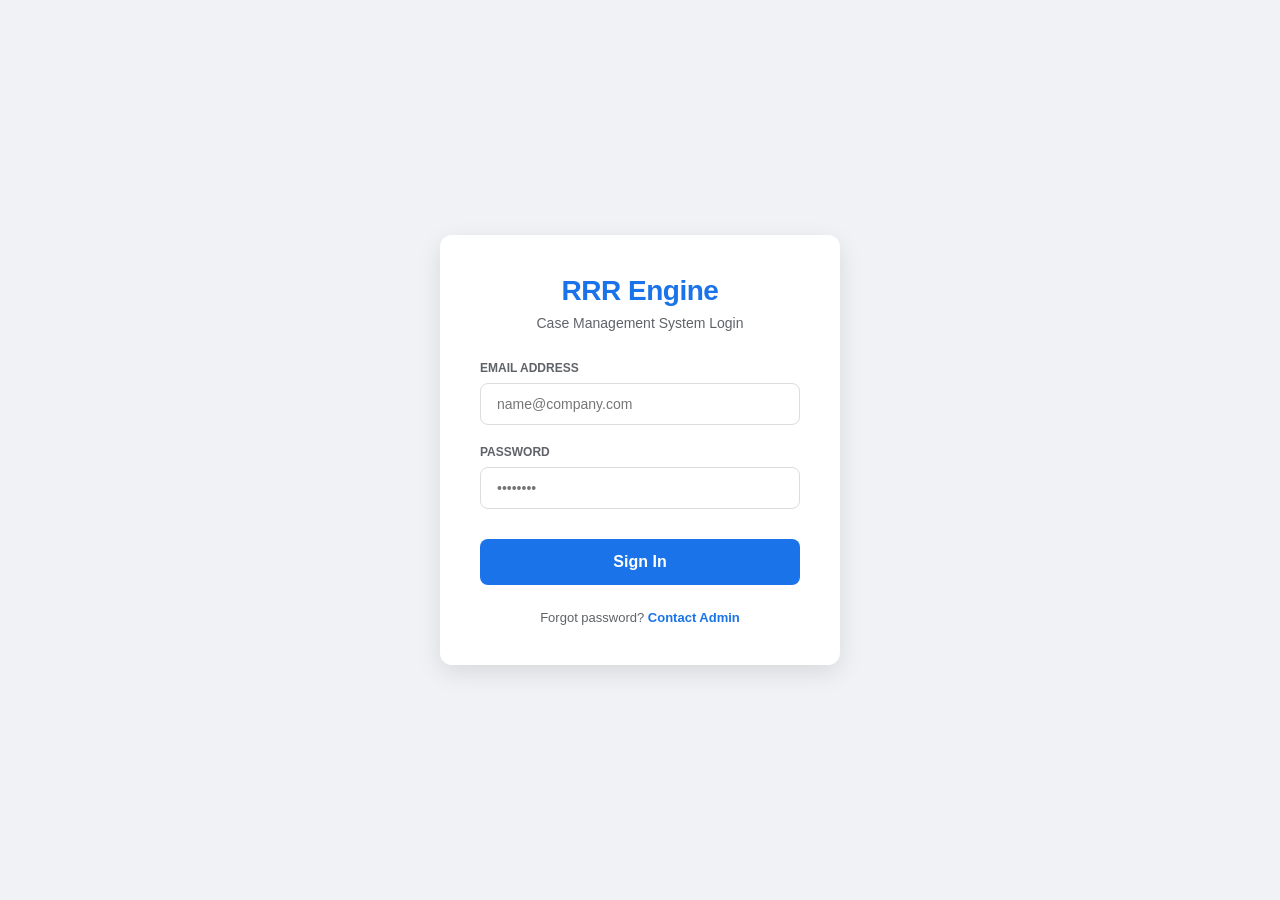
==== login.html @ 9acf3274 "add history upload button" ====
<!DOCTYPE html>
<html lang="en">
<head>
    <meta charset="UTF-8">
    <meta name="viewport" content="width=device-width, initial-scale=1.0">
    <title>RRR Engine - Secure Login</title>
    <style>
        :root { --blue: #1a73e8; --blue-dark: #1558b0; --gray: #5f6368; }
        body { font-family: 'Google Sans', Roboto, Arial, sans-serif; background: #f0f2f5; display: flex; justify-content: center; align-items: center; height: 100vh; margin: 0; }
        .login-card { background: white; padding: 40px; border-radius: 12px; box-shadow: 0 8px 24px rgba(0,0,0,0.1); width: 100%; max-width: 400px; text-align: center; box-sizing: border-box; }
        .logo { font-size: 28px; font-weight: bold; color: var(--blue); margin-bottom: 8px; letter-spacing: -0.5px; }
        .tagline { color: var(--gray); font-size: 14px; margin-bottom: 30px; }
        .input-group { text-align: left; margin-bottom: 20px; }
        label { display: block; font-size: 12px; font-weight: 600; color: var(--gray); text-transform: uppercase; margin-bottom: 8px; }
        input { width: 100%; padding: 12px 16px; border: 1.5px solid #dadce0; border-radius: 8px; font-size: 14px; transition: 0.2s; box-sizing: border-box; }
        input:focus { outline: none; border-color: var(--blue); box-shadow: 0 0 0 3px rgba(26,115,232,0.1); }
        button { width: 100%; padding: 14px; background: var(--blue); color: white; border: none; border-radius: 8px; font-size: 16px; font-weight: 600; cursor: pointer; transition: 0.3s; margin-top: 10px; }
        button:hover { background: var(--blue-dark); box-shadow: 0 4px 12px rgba(26,115,232,0.3); }
        button:disabled { background: #ccc; cursor: not-allowed; }
        .footer { margin-top: 25px; font-size: 13px; color: var(--gray); }
        .footer a { color: var(--blue); text-decoration: none; font-weight: 600; }
        #error-msg { color: #d93025; font-size: 13px; margin-top: 15px; display: none; }
    </style>
</head>
<body>

    <div class="login-card">
        <div class="logo">RRR Engine</div>
        <div class="tagline">Case Management System Login</div>
        
        <div class="input-group">
            <label>Email Address</label>
            <input type="email" id="email" placeholder="name@company.com" required>
        </div>

        <div class="input-group">
            <label>Password</label>
            <input type="password" id="password" placeholder="••••••••" required>
        </div>

        <div id="error-msg">Invalid email or password. Please try again.</div>
        
        <button onclick="handleLogin()" id="loginBtn">Sign In</button>

        <div class="footer">
            Forgot password? <a href="mailto:admin@rrr.com?subject=Password Reset Request">Contact Admin</a>
        </div>
    </div>

    <script>


        // Aapka provide kiya hua URL
        const SCRIPT_URL = "https://script.google.com/macros/s/AKfycbx_xCWWCoBc3wj-trWKYt4wYx18Od6DVOUYCgGYITooQt8d_9Mckv6dJlu_SfjnblugfA/exec";

        async function handleLogin() {
            const email = document.getElementById("email").value.trim();
            const password = document.getElementById("password").value.trim();
            const btn = document.getElementById("loginBtn");
            const err = document.getElementById("error-msg");

            if(!email || !password) { 
                err.textContent = "Please fill all fields";
                err.style.display = "block";
                return; 
            }

            // UI Changes
            btn.innerHTML = "Verifying...";
            btn.disabled = true;
            err.style.display = "none";

            try {
                // Google Apps Script ko login request bhej rahe hain
                const response = await fetch(SCRIPT_URL, {
                    method: "POST",
                    body: JSON.stringify({ action: "login", email, password })
                });

                const result = await response.json();

                if (result.status === "success") {
                    // Login Details Browser mein save karein
                    localStorage.setItem("rrr_user_role", result.role);
                    localStorage.setItem("rrr_user_email", result.email);
                    localStorage.setItem("rrr_logged_in", "true");
                    
                    // Main application par redirect karein
                    window.location.href = "index.html"; 
                } else {
                    err.textContent = "Invalid Email or Password";
                    err.style.display = "block";
                    btn.innerHTML = "Sign In";
                    btn.disabled = false;
                }
            } catch (e) {
                console.error(e);
                err.textContent = "Connection Error. Check your internet.";
                err.style.display = "block";
                btn.innerHTML = "Sign In";
                btn.disabled = false;
            }
        }

        // Enter key se login trigger karein
        document.addEventListener('keypress', (e) => {
            if (e.key === 'Enter') handleLogin();
        });
    </script>
</body>
</html>
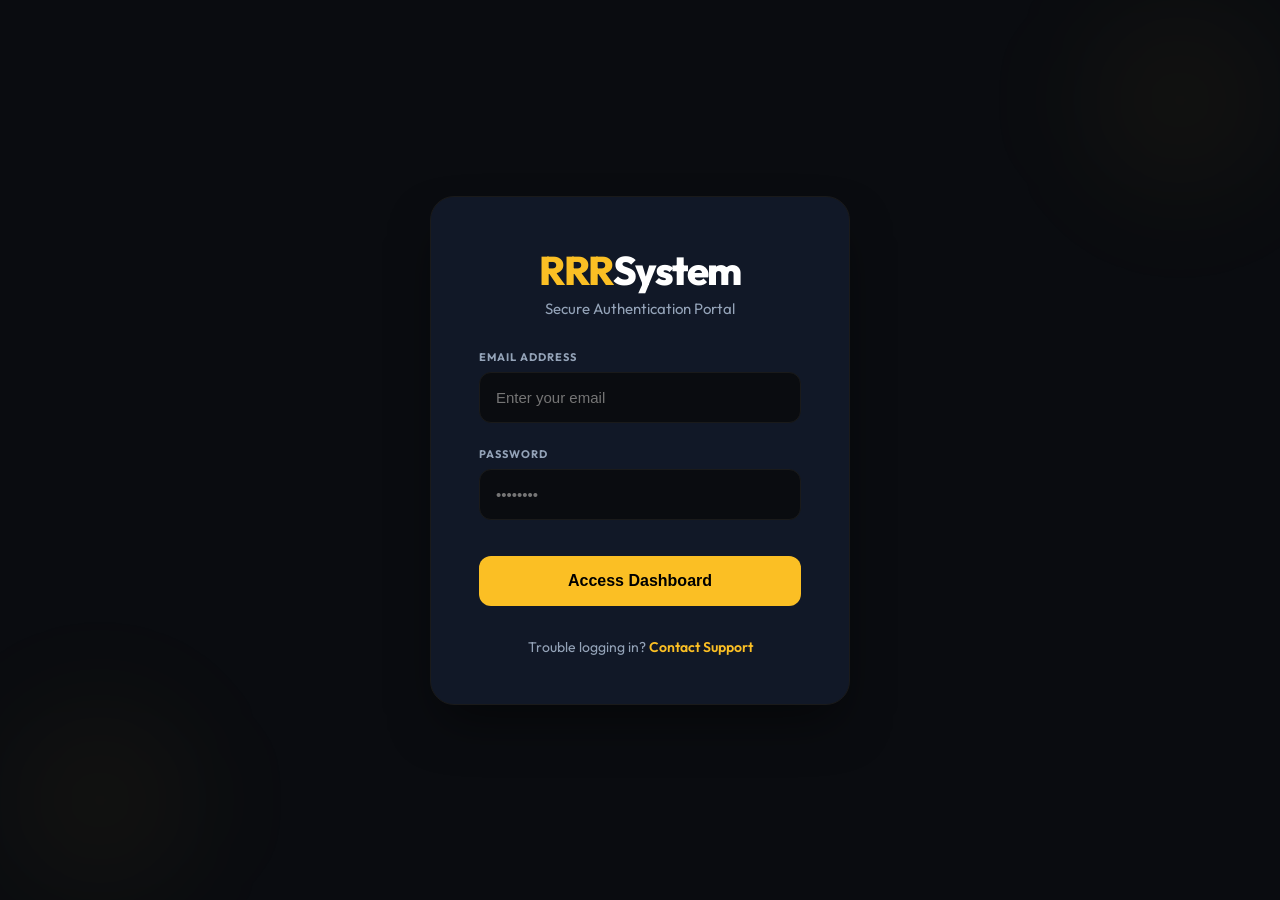
==== commit f0100c5b: "fixing bugs" ====
--- a/login.html
+++ b/login.html
@@ -4,33 +4,197 @@
     <meta charset="UTF-8">
     <meta name="viewport" content="width=device-width, initial-scale=1.0">
     <title>RRR Engine - Secure Login</title>
+    <link href="https://fonts.googleapis.com/css2?family=Outfit:wght@300;400;600;800&display=swap" rel="stylesheet">
     <style>
-        :root { --blue: #1a73e8; --blue-dark: #1558b0; --gray: #5f6368; }
-        body { font-family: 'Google Sans', Roboto, Arial, sans-serif; background: #f0f2f5; display: flex; justify-content: center; align-items: center; height: 100vh; margin: 0; }
-        .login-card { background: white; padding: 40px; border-radius: 12px; box-shadow: 0 8px 24px rgba(0,0,0,0.1); width: 100%; max-width: 400px; text-align: center; box-sizing: border-box; }
-        .logo { font-size: 28px; font-weight: bold; color: var(--blue); margin-bottom: 8px; letter-spacing: -0.5px; }
-        .tagline { color: var(--gray); font-size: 14px; margin-bottom: 30px; }
-        .input-group { text-align: left; margin-bottom: 20px; }
-        label { display: block; font-size: 12px; font-weight: 600; color: var(--gray); text-transform: uppercase; margin-bottom: 8px; }
-        input { width: 100%; padding: 12px 16px; border: 1.5px solid #dadce0; border-radius: 8px; font-size: 14px; transition: 0.2s; box-sizing: border-box; }
-        input:focus { outline: none; border-color: var(--blue); box-shadow: 0 0 0 3px rgba(26,115,232,0.1); }
-        button { width: 100%; padding: 14px; background: var(--blue); color: white; border: none; border-radius: 8px; font-size: 16px; font-weight: 600; cursor: pointer; transition: 0.3s; margin-top: 10px; }
-        button:hover { background: var(--blue-dark); box-shadow: 0 4px 12px rgba(26,115,232,0.3); }
-        button:disabled { background: #ccc; cursor: not-allowed; }
-        .footer { margin-top: 25px; font-size: 13px; color: var(--gray); }
-        .footer a { color: var(--blue); text-decoration: none; font-weight: 600; }
-        #error-msg { color: #d93025; font-size: 13px; margin-top: 15px; display: none; }
+        :root { 
+            --bg: #0a0c10; 
+            --card-bg: #111827;
+            --primary: #fbbf24; 
+            --primary-dark: #d97706; 
+            --text-main: #f1f5f9;
+            --text-muted: #94a3b8;
+            --border: #1a1a1a;
+            --input-bg: #0a0c10;
+            --radius: 12px;
+        }
+        
+        body { 
+            font-family: 'Outfit', sans-serif; 
+            background: var(--bg); 
+            display: flex; 
+            justify-content: center; 
+            align-items: center; 
+            height: 100vh; 
+            margin: 0; 
+            color: var(--text-main); 
+            overflow: hidden;
+        }
+
+        /* Subtle Animated Background Elements */
+        .bg-glow {
+            position: fixed;
+            width: 300px;
+            height: 300px;
+            background: radial-gradient(circle, rgba(251, 191, 36, 0.05) 0%, transparent 70%);
+            border-radius: 50%;
+            z-index: -1;
+            filter: blur(50px);
+        }
+        .glow-1 { top: -50px; right: -50px; }
+        .glow-2 { bottom: -50px; left: -50px; }
+
+        .login-card { 
+            background: var(--card-bg); 
+            padding: 48px; 
+            border-radius: 24px; 
+            box-shadow: 0 25px 50px -12px rgba(0, 0, 0, 0.5); 
+            width: 100%; 
+            max-width: 420px; 
+            text-align: center; 
+            box-sizing: border-box; 
+            border: 1px solid var(--border); 
+            animation: slideUp 0.6s cubic-bezier(0.34, 1.56, 0.64, 1);
+        }
+
+        @keyframes slideUp {
+            from { opacity: 0; transform: translateY(30px); }
+            to { opacity: 1; transform: translateY(0); }
+        }
+
+        .logo-wrap {
+            margin-bottom: 32px;
+        }
+        .logo { 
+            font-size: 40px; 
+            font-weight: 800; 
+            color: var(--primary); 
+            letter-spacing: -1.5px; 
+            margin-bottom: 4px;
+        }
+        .logo span { color: #fff; }
+        
+        .tagline { 
+            color: var(--text-muted); 
+            font-size: 15px; 
+            font-weight: 400;
+        }
+
+        .input-group { 
+            text-align: left; 
+            margin-bottom: 24px; 
+        }
+        
+        label { 
+            display: block; 
+            font-size: 11px; 
+            font-weight: 700; 
+            color: var(--text-muted); 
+            text-transform: uppercase; 
+            margin-bottom: 8px; 
+            letter-spacing: 1px; 
+        }
+        
+        input { 
+            width: 100%; 
+            padding: 16px; 
+            border: 1px solid var(--border); 
+            border-radius: var(--radius); 
+            font-size: 15px; 
+            transition: all 0.3s; 
+            box-sizing: border-box; 
+            background: var(--input-bg); 
+            color: var(--text-main); 
+        }
+        
+        input:focus { 
+            outline: none; 
+            border-color: var(--primary); 
+            box-shadow: 0 0 0 4px rgba(251, 191, 36, 0.05); 
+        }
+
+        button { 
+            width: 100%; 
+            padding: 16px; 
+            background: var(--primary); 
+            color: #000; 
+            border: none; 
+            border-radius: var(--radius); 
+            font-size: 16px; 
+            font-weight: 700; 
+            cursor: pointer; 
+            transition: all 0.3s cubic-bezier(0.4, 0, 0.2, 1); 
+            margin-top: 12px; 
+        }
+        
+        button:hover { 
+            background: #fff; 
+            transform: translateY(-2px); 
+            box-shadow: 0 10px 20px rgba(251, 191, 36, 0.2); 
+        }
+        
+        button:active { 
+            transform: translateY(0); 
+        }
+        
+        button:disabled { 
+            background: #1f2937; 
+            color: #4b5563; 
+            cursor: not-allowed; 
+            transform: none; 
+            box-shadow: none; 
+        }
+
+        .footer { 
+            margin-top: 32px; 
+            font-size: 14px; 
+            color: var(--text-muted); 
+        }
+        
+        .footer a { 
+            color: var(--primary); 
+            text-decoration: none; 
+            font-weight: 600; 
+            transition: 0.2s; 
+        }
+        
+        .footer a:hover { 
+            color: #fff;
+            text-decoration: underline; 
+        }
+
+        #error-msg { 
+            color: #f87171; 
+            font-size: 13px; 
+            margin-top: 15px; 
+            display: none; 
+            background: rgba(248, 113, 113, 0.1); 
+            padding: 12px; 
+            border-radius: var(--radius); 
+            border: 1px solid rgba(248, 113, 113, 0.2); 
+            animation: shake 0.4s ease-in-out;
+        }
+
+        @keyframes shake {
+            0%, 100% { transform: translateX(0); }
+            25% { transform: translateX(-5px); }
+            75% { transform: translateX(5px); }
+        }
     </style>
 </head>
 <body>
 
+    <div class="bg-glow glow-1"></div>
+    <div class="bg-glow glow-2"></div>
+
     <div class="login-card">
-        <div class="logo">RRR Engine</div>
-        <div class="tagline">Case Management System Login</div>
+        <div class="logo-wrap">
+            <div class="logo">RRR<span>System</span></div>
+            <div class="tagline">Secure Authentication Portal</div>
+        </div>
         
         <div class="input-group">
             <label>Email Address</label>
-            <input type="email" id="email" placeholder="name@company.com" required>
+            <input type="email" id="email" placeholder="Enter your email" required autocomplete="email">
         </div>
 
         <div class="input-group">
@@ -38,19 +202,16 @@
             <input type="password" id="password" placeholder="••••••••" required>
         </div>
 
-        <div id="error-msg">Invalid email or password. Please try again.</div>
-        
-        <button onclick="handleLogin()" id="loginBtn">Sign In</button>
+        <div id="error-msg">Invalid credentials. Please try again.</div>
+        
+        <button onclick="handleLogin()" id="loginBtn">Access Dashboard</button>
 
         <div class="footer">
-            Forgot password? <a href="mailto:admin@rrr.com?subject=Password Reset Request">Contact Admin</a>
+            Trouble logging in? <a href="mailto:deepesh@startupflora.com?subject=Login Help Needed">Contact Support</a>
         </div>
     </div>
 
     <script>
-
-
-        // Aapka provide kiya hua URL
         const SCRIPT_URL = "https://script.google.com/macros/s/AKfycbx_xCWWCoBc3wj-trWKYt4wYx18Od6DVOUYCgGYITooQt8d_9Mckv6dJlu_SfjnblugfA/exec";
 
         async function handleLogin() {
@@ -60,18 +221,16 @@
             const err = document.getElementById("error-msg");
 
             if(!email || !password) { 
-                err.textContent = "Please fill all fields";
+                err.textContent = "Please provide both email and password.";
                 err.style.display = "block";
                 return; 
             }
 
-            // UI Changes
-            btn.innerHTML = "Verifying...";
+            btn.innerHTML = "Authenticating...";
             btn.disabled = true;
             err.style.display = "none";
 
             try {
-                // Google Apps Script ko login request bhej rahe hain
                 const response = await fetch(SCRIPT_URL, {
                     method: "POST",
                     body: JSON.stringify({ action: "login", email, password })
@@ -80,29 +239,25 @@
                 const result = await response.json();
 
                 if (result.status === "success") {
-                    // Login Details Browser mein save karein
                     localStorage.setItem("rrr_user_role", result.role);
                     localStorage.setItem("rrr_user_email", result.email);
                     localStorage.setItem("rrr_logged_in", "true");
-                    
-                    // Main application par redirect karein
                     window.location.href = "index.html"; 
                 } else {
-                    err.textContent = "Invalid Email or Password";
+                    err.textContent = "Authentication failed. Check your credentials.";
                     err.style.display = "block";
-                    btn.innerHTML = "Sign In";
+                    btn.innerHTML = "Access Dashboard";
                     btn.disabled = false;
                 }
             } catch (e) {
                 console.error(e);
-                err.textContent = "Connection Error. Check your internet.";
+                err.textContent = "Network error. Please verify your connection.";
                 err.style.display = "block";
-                btn.innerHTML = "Sign In";
+                btn.innerHTML = "Access Dashboard";
                 btn.disabled = false;
             }
         }
 
-        // Enter key se login trigger karein
         document.addEventListener('keypress', (e) => {
             if (e.key === 'Enter') handleLogin();
         });
